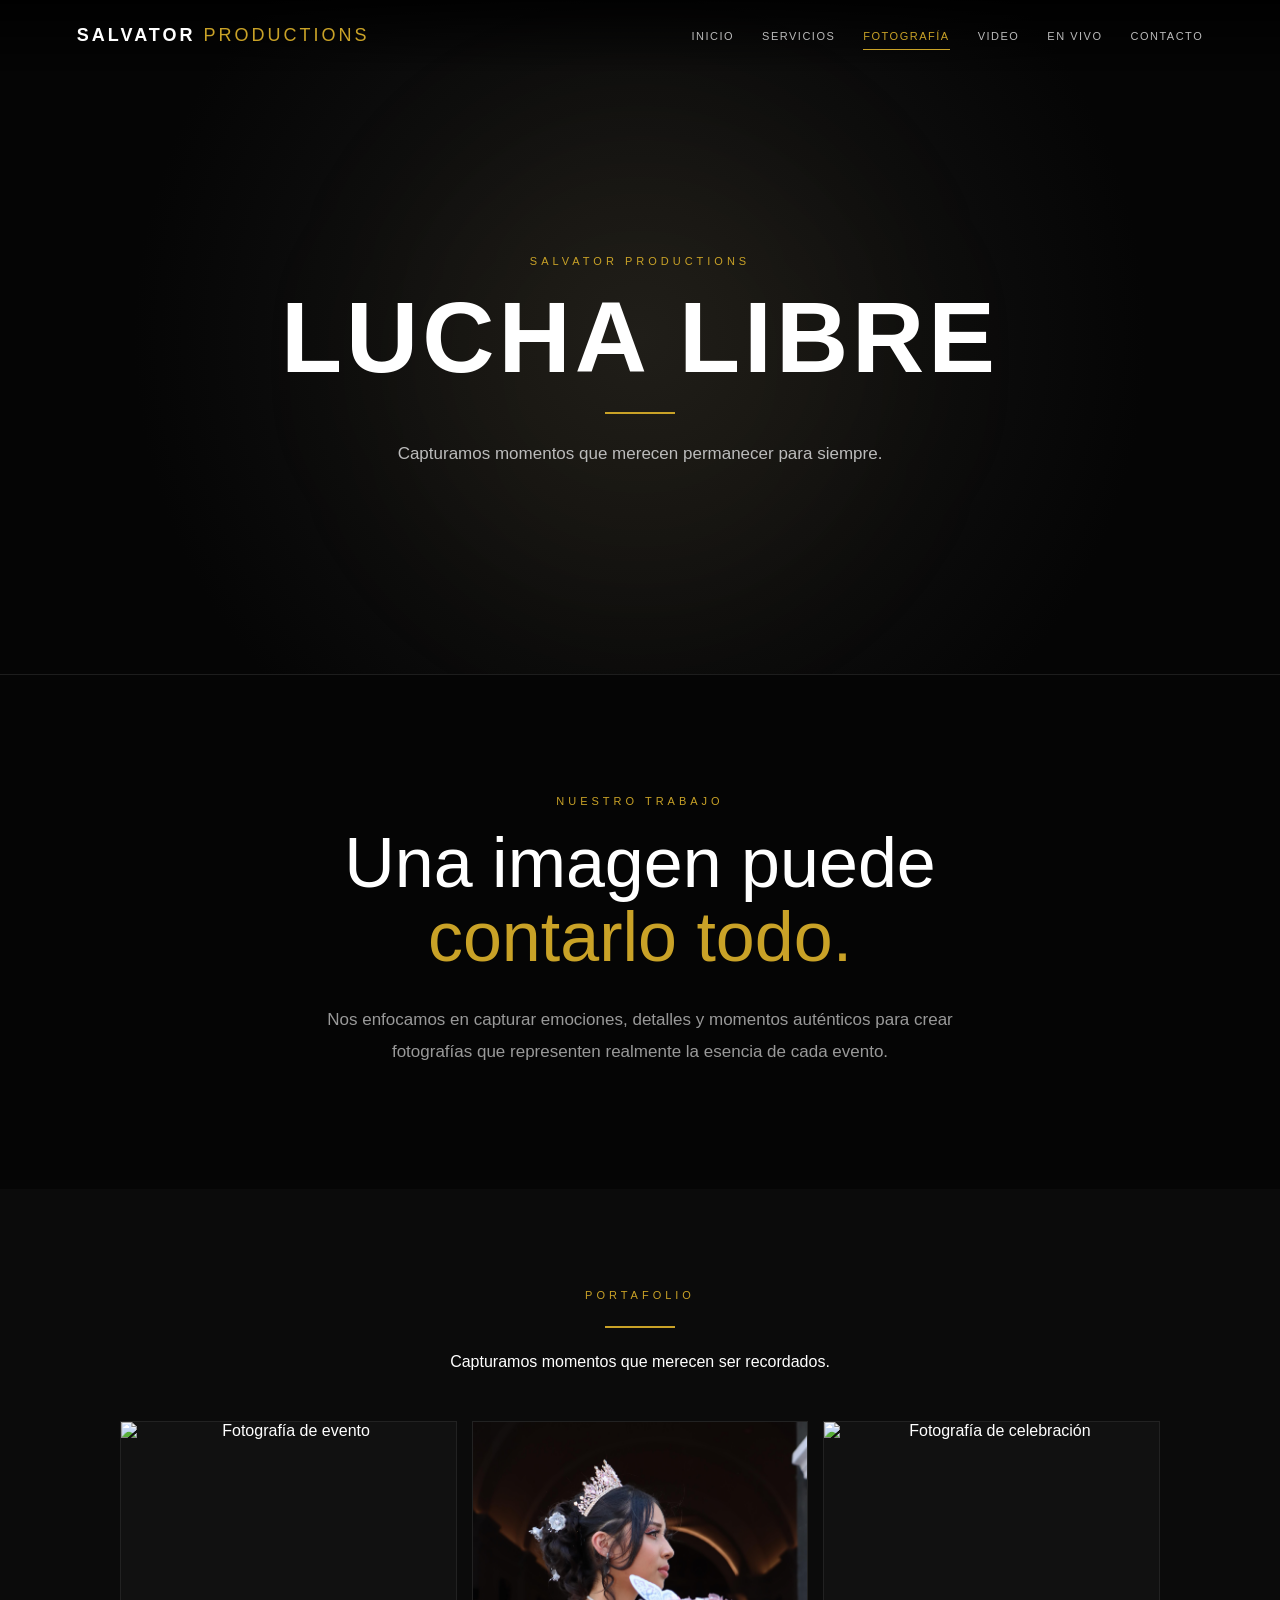
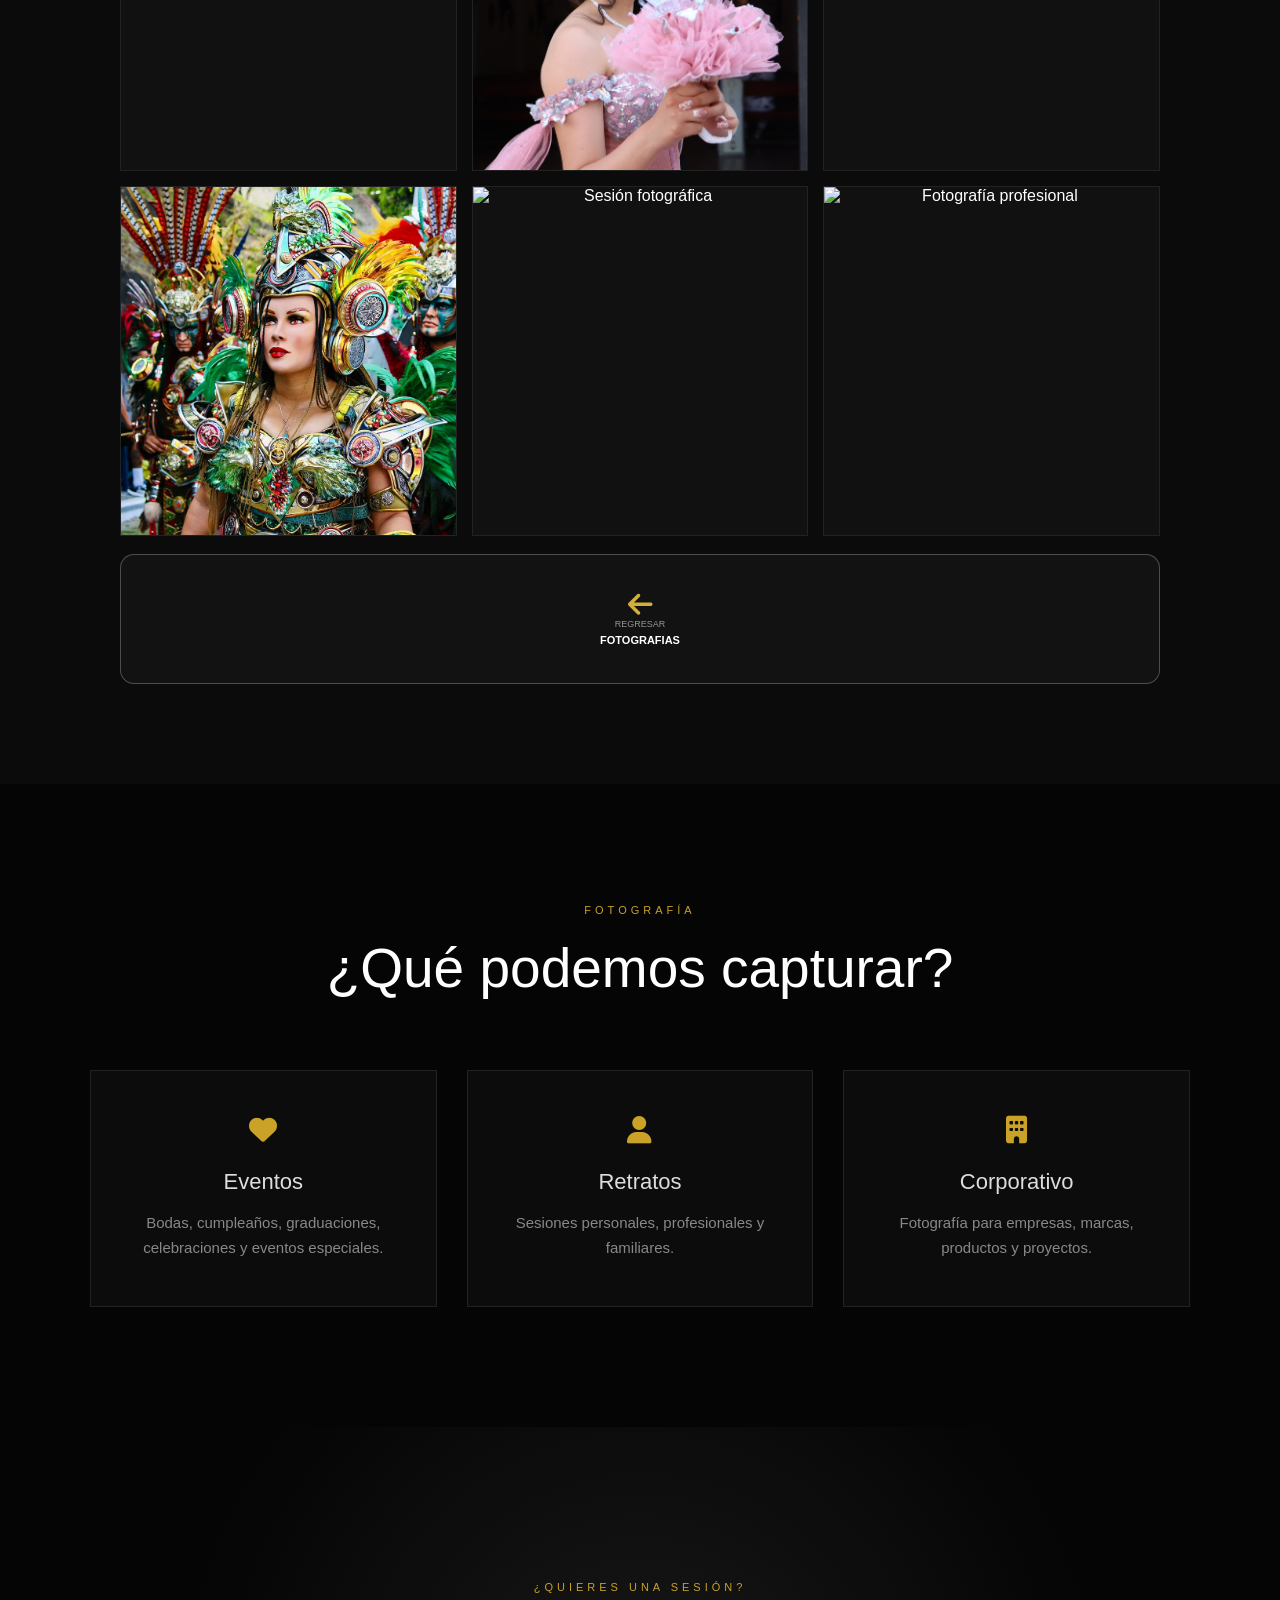
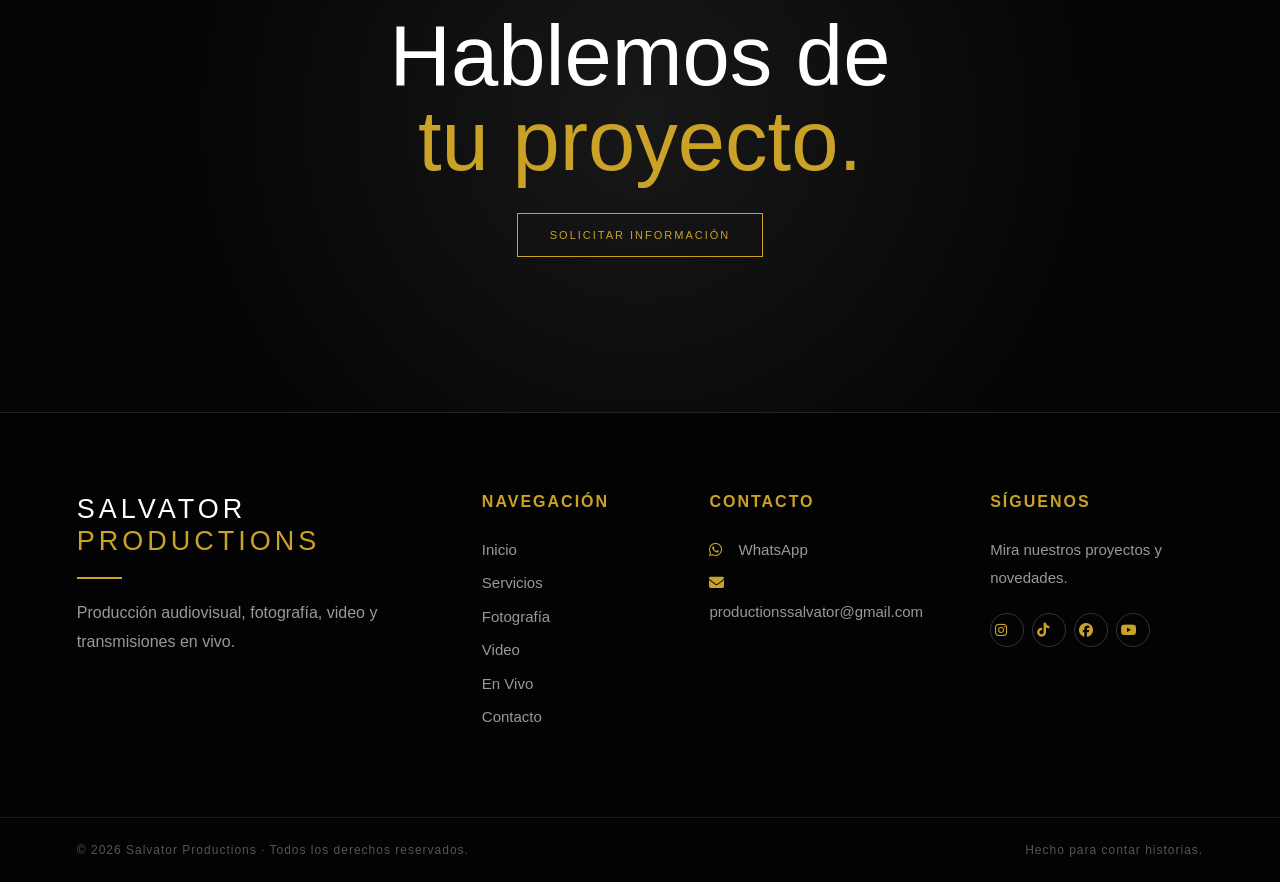
==== lucha.html @ 341eb7ad "Add files via upload" ====
<!DOCTYPE html>
<html lang="es">

<head>
    <meta charset="UTF-8">
    <meta name="viewport" content="width=device-width, initial-scale=1.0">

    <title>Fotografía | Salvator Productions</title>

    <link rel="stylesheet" href="css/Style.css">

    <link rel="stylesheet"
        href="https://cdnjs.cloudflare.com/ajax/libs/font-awesome/6.5.2/css/all.min.css">
</head>

<body>


    <header class="navbar">

        <a href="index.html" class="logo">
            SALVATOR <span>PRODUCTIONS</span>
        </a>

        <nav>
            <a href="index.html">Inicio</a>
            <a href="index.html#servicios">Servicios</a>
            <a href="fotografia.html" class="activo">Fotografía</a>
            <a href="video.html">Video</a>
            <a href="transmisiones.html">En Vivo</a>
            <a href="contacto.html">Contacto</a>
        </nav>

    </header>



 <section class="pagina-hero">

    <div>

        <p class="etiqueta">SALVATOR PRODUCTIONS</p>

        <h1>LUCHA LIBRE</h1>

        <div class="linea"></div>

        <p>
            Capturamos momentos que merecen
            permanecer para siempre.
        </p>

    </div>


</section>


 
    <section class="pagina-intro">

        <p class="etiqueta">NUESTRO TRABAJO</p>

        <h2>
            Una imagen puede<br>
            <span>contarlo todo.</span>
        </h2>

        <p>
            Nos enfocamos en capturar emociones, detalles y
            momentos auténticos para crear fotografías que
            representen realmente la esencia de cada evento.
        </p>

    </section>




    <section class="galeria-seccion" id="fotografia">

        <p class="etiqueta">PORTAFOLIO</p>

    
        <div class="linea"></div>

        <p class="descripcion-galeria">
            Capturamos momentos que merecen ser recordados.
        </p>

      <div class="galeria-contenedor">





<div class="galeria">

    <div class="foto">
        <img src="img/CONV.JPEG" alt="Fotografía de evento">
    </div>

    <div class="foto">
        <img src="img/quince.jpeg" alt="Fotografía profesional">
    </div>

    <div class="foto">
        <img src="img/foto3.jpg" alt="Fotografía de celebración">
    </div>

    <div class="foto">
        <img src="img/CON2.jpeg" alt="Fotografía de evento">
    </div>

    <div class="foto">
        <img src="img/CONV1.JPEG" alt="Sesión fotográfica">
    </div>

    <div class="foto">
        <img src="img/foto6.jpg" alt="Fotografía profesional">
    </div>



</div>
<br>

<a href="fotografia.html" class="navegacion-portafolio anterior" aria-label="Ir a Quince Años">

    <i class="fa-solid fa-arrow-left"></i>

    <span>REGRESAR</span>

    <strong>FOTOGRAFIAS</strong>

</a>

</div>


    </section>



    <div class="visor" id="visor">

        <span class="cerrar">&times;</span>

        <img
            class="imagen-grande"
            id="imagenGrande"
            src=""
            alt="Imagen ampliada">

        <p id="descripcionImagen"></p>

    </div>




    <section class="servicios-detalle">

        <p class="etiqueta">FOTOGRAFÍA</p>

        <h2>¿Qué podemos capturar?</h2>

        <div class="detalle-grid">

            <div>
                <i class="fa-solid fa-heart"></i>

                <h3>Eventos</h3>

                <p>
                    Bodas, cumpleaños, graduaciones,
                    celebraciones y eventos especiales.
                </p>
            </div>

            <div>
                <i class="fa-solid fa-user"></i>

                <h3>Retratos</h3>

                <p>
                    Sesiones personales, profesionales
                    y familiares.
                </p>
            </div>

            <div>
                <i class="fa-solid fa-building"></i>

                <h3>Corporativo</h3>

                <p>
                    Fotografía para empresas, marcas,
                    productos y proyectos.
                </p>
            </div>

        </div>

    </section>


    <!-- ================= CTA ================= -->

    <section class="cta">

        <p class="etiqueta">¿QUIERES UNA SESIÓN?</p>

        <h2>
            Hablemos de<br>
            <span>tu proyecto.</span>
        </h2>

        <a href="contacto.html" class="boton">
            Solicitar información
        </a>

    </section>




    <footer>

        <div class="footer-contenido">

            <div class="footer-marca">

                <h2>
                    SALVATOR<br>
                    <span>PRODUCTIONS</span>
                </h2>

                <div class="footer-linea"></div>

                <p>
                    Producción audiovisual, fotografía,
                    video y transmisiones en vivo.
                </p>

            </div>


            <div class="footer-columna">

                <h3>Navegación</h3>

                <a href="index.html">Inicio</a>
                <a href="index.html#servicios">Servicios</a>
                <a href="fotografia.html">Fotografía</a>
                <a href="video.html">Video</a>
                <a href="transmisiones.html">En Vivo</a>
                <a href="contacto.html">Contacto</a>

            </div>


            <div class="footer-columna">

                <h3>Contacto</h3>

                <a
                    href="https://wa.me/50252506021"
                    target="_blank"
                    rel="noopener noreferrer">

                    <i class="fa-brands fa-whatsapp"></i>
                    WhatsApp

                </a>

                <a href="mailto:productionssalvator@gmail.com">

                    <i class="fa-solid fa-envelope"></i>
                    productionssalvator@gmail.com

                </a>

            </div>


            <div class="footer-columna">

                <h3>Síguenos</h3>

                <p>
                    Mira nuestros proyectos y novedades.
                </p>

                <div class="redes">

                    <a
                        href="https://www.instagram.com/salvatorproductions"
                        target="_blank"
                        rel="noopener noreferrer"
                        aria-label="Instagram">

                        <i class="fa-brands fa-instagram"></i>

                    </a>

                    <a
                        href="https://www.tiktok.com/@salvatorproductions"
                        target="_blank"
                        rel="noopener noreferrer"
                        aria-label="TikTok">

                        <i class="fa-brands fa-tiktok"></i>

                    </a>

                    <a
                        href="https://www.facebook.com/people/Salvator-Productions/61578639746729/"
                        target="_blank"
                        rel="noopener noreferrer"
                        aria-label="Facebook">

                        <i class="fa-brands fa-facebook"></i>

                    </a>

                    <a
                        href="https://www.youtube.com/@salvatorproductions"
                        target="_blank"
                        rel="noopener noreferrer"
                        aria-label="YouTube">

                        <i class="fa-brands fa-youtube"></i>

                    </a>

                </div>

            </div>

        </div>


        <div class="footer-bottom">

            <p>
                © 2026 Salvator Productions ·
                Todos los derechos reservados.
            </p>

            <p>
                Hecho para contar historias.
            </p>

        </div>

    </footer>



    <script src="js/foto.js"></script>

</body>

</html>
---- css/Style.css ----
/* =====================================================
   SALVATOR PRODUCTIONS
   ESTILO GENERAL
===================================================== */

* {
    margin: 0;
    padding: 0;
    box-sizing: border-box;
}

html {
    scroll-behavior: smooth;
}

body {
    background: #050505;
    color: #fff;
    font-family: Arial, Helvetica, sans-serif;
    overflow-x: hidden;
}

a {
    text-decoration: none;
    color: inherit;
}

img,
video {
    max-width: 100%;
}


/* =====================================================
   COLORES
===================================================== */

:root {
    --dorado: #c9a227;
    --dorado-claro: #e0bd45;
    --negro: #050505;
    --negro-2: #0b0b0b;
    --negro-3: #111;
    --gris: #999;
    --gris-claro: #ccc;
}


/* =====================================================
   NAVBAR
===================================================== */

.navbar {
    position: absolute;
    top: 0;
    left: 0;
    width: 100%;
    padding: 25px 6%;
    z-index: 100;

    display: flex;
    justify-content: space-between;
    align-items: center;

    background: linear-gradient(
        to bottom,
        rgba(0,0,0,.85),
        transparent
    );
}

.logo {
    font-size: 18px;
    letter-spacing: 3px;
    font-weight: bold;
}

.logo span {
    color: var(--dorado);
    font-weight: normal;
}

.navbar nav {
    display: flex;
    align-items: center;
    gap: 28px;
}

.navbar nav a {
    position: relative;
    color: #bbb;
    font-size: 11px;
    text-transform: uppercase;
    letter-spacing: 1.5px;
    transition: .3s;
}

.navbar nav a::after {
    content: "";
    position: absolute;
    left: 0;
    bottom: -8px;
    width: 0;
    height: 1px;
    background: var(--dorado);
    transition: .3s;
}

.navbar nav a:hover,
.navbar nav a.activo {
    color: var(--dorado);
}

.navbar nav a:hover::after,
.navbar nav a.activo::after {
    width: 100%;
}


/* =====================================================
   PORTADA PRINCIPAL
===================================================== */

.portada {
    position: relative;
    width: 100%;
    height: 100vh;
    overflow: hidden;

    display: flex;
    justify-content: center;
    align-items: center;
    text-align: center;
}

.video-portada {
    position: absolute;
    inset: 0;

    width: 100%;
    height: 100%;

    object-fit: cover;
    z-index: 0;
}

.portada::after {
    content: "";
    position: absolute;
    inset: 0;

    background: linear-gradient(
        rgba(0,0,0,.25),
        rgba(0,0,0,.75)
    );

    z-index: 1;
}

.portada-contenido {
    position: relative;
    z-index: 2;
    padding: 20px;
}

.mini-titulo {
    color: var(--dorado);
    font-size: 11px;
    letter-spacing: 5px;
    margin-bottom: 20px;
}

.portada h1 {
    font-size: clamp(55px, 9vw, 120px);
    line-height: .9;
    letter-spacing: 5px;
    text-transform: uppercase;
}

.portada h1 span {
    color: var(--dorado);
    font-weight: normal;
}

.portada-contenido > p:last-of-type {
    margin-top: 25px;
    color: #ddd;
    line-height: 1.8;
    font-size: 17px;
}


/* =====================================================
   LÍNEA DORADA
===================================================== */

.linea {
    width: 70px;
    height: 2px;
    background: var(--dorado);
    margin: 25px auto;
}


/* =====================================================
   BOTONES
===================================================== */

.boton {
    display: inline-block;
    padding: 15px 32px;
    margin-top: 30px;

    border: 1px solid var(--dorado);
    color: var(--dorado);

    font-size: 11px;
    text-transform: uppercase;
    letter-spacing: 2px;

    transition: .4s;
}

.boton:hover {
    background: var(--dorado);
    color: #000;
    box-shadow: 0 0 25px rgba(201,162,39,.15);
}


/* =====================================================
   SCROLL INDICATOR
===================================================== */

.scroll-indicator {
    position: absolute;
    bottom: 30px;
    left: 50%;

    transform: translateX(-50%);

    z-index: 5;
    text-align: center;
}

.scroll-indicator span {
    display: block;

    width: 17px;
    height: 17px;

    margin: 0 auto 15px;

    border-right: 2px solid white;
    border-bottom: 2px solid white;

    transform: rotate(45deg);

    animation: flecha 1.5s infinite;
}

.scroll-indicator p {
    color: #aaa;
    font-size: 10px;
    letter-spacing: 3px;
    text-transform: uppercase;
}

@keyframes flecha {
    0% {
        transform: rotate(45deg) translate(-5px,-5px);
        opacity: 0;
    }

    50% {
        opacity: 1;
    }

    100% {
        transform: rotate(45deg) translate(5px,5px);
        opacity: 0;
    }
}


/* =====================================================
   ETIQUETAS
===================================================== */

.etiqueta {
    color: var(--dorado);
    font-size: 11px;
    letter-spacing: 4px;
    text-transform: uppercase;
    margin-bottom: 20px;
}


/* =====================================================
   SECCIÓN NOSOTROS
===================================================== */

.nosotros {
    min-height: 85vh;
    padding: 120px 25px;

    display: flex;
    justify-content: center;
    align-items: center;

    text-align: center;
    background: var(--negro);
}

.nosotros-contenido {
    max-width: 850px;
}

.nosotros h2 {
    font-size: clamp(40px,6vw,72px);
    font-weight: 300;
    line-height: 1.1;
}

.texto {
    max-width: 720px;
    margin: 20px auto;

    color: #aaa;
    font-size: 17px;
    line-height: 1.9;
}


/* =====================================================
   SERVICIOS
===================================================== */

.servicios-seccion {
    min-height: 90vh;
    padding: 110px 7%;

    background: var(--negro-2);
    text-align: center;
}

.servicios-seccion > h2 {
    font-size: clamp(38px,5vw,55px);
    font-weight: 300;
    margin-bottom: 60px;
}

.servicios {
    max-width: 1200px;
    margin: auto;

    display: grid;
    grid-template-columns: repeat(3,1fr);
    gap: 25px;
}

.servicio {
    position: relative;

    min-height: 330px;
    padding: 45px 30px;

    background: var(--negro-3);
    border: 1px solid #222;

    display: flex;
    flex-direction: column;
    justify-content: center;
    align-items: center;

    text-align: center;
    overflow: hidden;

    transition: .4s;
}

.servicio::after {
    content: "";
    position: absolute;

    left: 0;
    bottom: 0;

    width: 0;
    height: 2px;

    background: var(--dorado);
    transition: .4s;
}

.servicio:hover {
    transform: translateY(-10px);
    border-color: var(--dorado);
    background: #141414;
}

.servicio:hover::after {
    width: 100%;
}

.icono-servicio {
    width: 60px;
    height: 60px;

    display: flex;
    justify-content: center;
    align-items: center;

    border: 1px solid #333;
    border-radius: 50%;

    color: var(--dorado);
    font-size: 22px;

    margin-bottom: 25px;
    transition: .4s;
}

.servicio:hover .icono-servicio {
    border-color: var(--dorado);
    transform: scale(1.08);
}

.servicio h3 {
    color: var(--dorado);
    font-size: 23px;
    font-weight: 400;
    margin-bottom: 15px;
}

.servicio p {
    max-width: 290px;
    color: #999;
    font-size: 15px;
    line-height: 1.7;
    margin-bottom: 20px;
}

.servicio > span {
    color: var(--dorado);
    font-size: 11px;
    text-transform: uppercase;
    letter-spacing: 2px;
}

.servicio > span i {
    margin-left: 8px;
    transition: .3s;
}

.servicio:hover > span i {
    transform: translateX(5px);
}


/* =====================================================
   CTA
===================================================== */

.cta {
    min-height: 65vh;
    padding: 100px 25px;

    display: flex;
    flex-direction: column;
    justify-content: center;
    align-items: center;

    text-align: center;

    background:
        radial-gradient(
            circle at center,
            #181818 0%,
            #050505 65%
        );
}

.cta h2 {
    font-size: clamp(45px,7vw,85px);
    line-height: 1;
    font-weight: 300;
}

.cta h2 span {
    color: var(--dorado);
}


/* =====================================================
   HERO DE SUBPÁGINAS
===================================================== */

.pagina-hero {
    position: relative;

    min-height: 75vh;
    padding: 150px 25px 100px;

    display: flex;
    justify-content: center;
    align-items: center;

    text-align: center;

    background:
        radial-gradient(
            circle at center,
            #191919 0%,
            #050505 70%
        );

    border-bottom: 1px solid #1d1d1d;
    overflow: hidden;
}

.pagina-hero::before {
    content: "";
    position: absolute;

    width: 500px;
    height: 500px;

    border-radius: 50%;

    background: rgba(201,162,39,.04);
    filter: blur(80px);
}

.pagina-hero > div {
    position: relative;
    z-index: 2;
}

.pagina-hero h1 {
    font-size: clamp(50px,8vw,100px);
    font-weight: 300;
    line-height: 1;

    text-transform: uppercase;
    letter-spacing: 4px;
}

.pagina-hero h1::first-line {
    font-weight: bold;
}

.pagina-hero > div > p:last-child {
    color: #bbb;
    font-size: 17px;
    line-height: 1.8;
}


/* =====================================================
   HERO ESPECÍFICOS
===================================================== */

.video-hero {
    background:
        linear-gradient(
            rgba(5,5,5,.5),
            rgba(5,5,5,.95)
        ),
        url("../img/video-fondo.jpg") center/cover;
}

.live-hero {
    background:
        linear-gradient(
            rgba(5,5,5,.5),
            rgba(5,5,5,.95)
        ),
        url("../img/live-fondo.jpg") center/cover;
}

.contacto-hero {
    min-height: 65vh;
}


/* =====================================================
   INTRO DE SUBPÁGINAS
===================================================== */

.pagina-intro {
    max-width: 850px;
    margin: auto;
    padding: 120px 25px;
    text-align: center;
}

.pagina-intro h2 {
    font-size: clamp(40px,6vw,70px);
    line-height: 1.05;
    font-weight: 300;
    margin-bottom: 30px;
}

.pagina-intro h2 span {
    color: var(--dorado);
}

.pagina-intro > p:last-child {
    max-width: 700px;
    margin: auto;

    color: #999;
    font-size: 17px;
    line-height: 1.9;
}


/* =====================================================
   GALERÍA DE FOTOGRAFÍA
===================================================== */

.galeria-seccion {
    padding: 100px 7%;
    background: #0b0b0b;
    text-align: center;
}

.galeria-seccion h2 {
    font-size: 45px;
    font-weight: 300;
    margin-bottom: 60px;
}

.galeria {
    max-width: 1200px;
    margin: auto;

    display: grid;
    grid-template-columns: repeat(3,1fr);
    gap: 15px;
}

.foto {
    position: relative;

    height: 350px;

    overflow: hidden;

    background: #111;
    border: 1px solid #222;

    cursor: pointer;

    transition: .4s;
}

.foto::after {
    content: "";
    position: absolute;
    inset: 0;

    background: rgba(0,0,0,0);
    transition: .4s;

    pointer-events: none;
}

.foto img {
    width: 100%;
    height: 100%;

    object-fit: cover;
    display: block;

    transition: .6s;
}

.foto:hover img {
    transform: scale(1.08);
}

.foto:hover::after {
    background: rgba(0,0,0,.2);
}

.foto:hover {
    border-color: var(--dorado);
}


/* =====================================================
   VISOR DE IMÁGENES EN GRANDE
===================================================== */

.visor {
    display: none;

    position: fixed;
    inset: 0;

    z-index: 9999;

    width: 100%;
    height: 100%;

    background: rgba(0,0,0,.96);

    justify-content: center;
    align-items: center;
    flex-direction: column;

    padding: 60px 25px 30px;

    animation: aparecer-visor .3s ease;
}

.imagen-grande {
    display: block;

    max-width: 90%;
    max-height: 78vh;

    width: auto;
    height: auto;

    object-fit: contain;

    border: 1px solid var(--dorado);

    box-shadow: 0 0 35px rgba(201,162,39,.12);

    animation: zoom-imagen .3s ease;
}

.cerrar {
    position: absolute;

    top: 20px;
    right: 35px;

    color: #fff;

    font-size: 45px;
    font-weight: 300;

    line-height: 1;

    cursor: pointer;

    transition: .3s;
}

.cerrar:hover {
    color: var(--dorado);
    transform: scale(1.1);
}

#descripcionImagen {
    color: #aaa;

    font-size: 13px;

    letter-spacing: 1px;

    text-align: center;

    margin-top: 20px;

    max-width: 90%;
}

@keyframes aparecer-visor {
    from {
        opacity: 0;
    }

    to {
        opacity: 1;
    }
}

@keyframes zoom-imagen {
    from {
        transform: scale(.92);
        opacity: 0;
    }

    to {
        transform: scale(1);
        opacity: 1;
    }
}


/* =====================================================
   DETALLE DE SERVICIOS
===================================================== */

.servicios-detalle {
    padding: 120px 7%;
    text-align: center;
    background: #050505;
}

.servicios-detalle > h2 {
    font-size: clamp(38px,5vw,55px);
    font-weight: 300;
    margin-bottom: 70px;
}

.detalle-grid {
    max-width: 1100px;
    margin: auto;

    display: grid;
    grid-template-columns: repeat(3,1fr);
    gap: 30px;
}

.detalle-grid > div {
    padding: 45px 30px;

    border: 1px solid #222;
    background: #0c0c0c;

    transition: .4s;
}

.detalle-grid > div:hover {
    border-color: var(--dorado);
    transform: translateY(-7px);
}

.detalle-grid i {
    color: var(--dorado);
    font-size: 28px;
    margin-bottom: 25px;
}

.detalle-grid h3 {
    color: #ddd;
    font-size: 22px;
    font-weight: 400;
    margin-bottom: 15px;
}

.detalle-grid p {
    color: #888;
    line-height: 1.7;
    font-size: 15px;
}


/* =====================================================
   VIDEOS
===================================================== */

.videos-seccion {
    padding: 100px 7%;
    background: #0b0b0b;
    text-align: center;
}

.videos-seccion h2 {
    font-size: 48px;
    font-weight: 300;
    margin-bottom: 60px;
}

.videos-grid {
    max-width: 1200px;
    margin: auto;

    display: grid;
    grid-template-columns: repeat(3,1fr);
    gap: 25px;
}

.video-card {
    background: #111;
    border: 1px solid #222;

    padding-bottom: 25px;

    text-align: left;

    transition: .4s;
}

.video-card:hover {
    border-color: var(--dorado);
    transform: translateY(-7px);
}

.video-card video {
    width: 100%;
    height: 240px;

    display: block;

    object-fit: cover;
    background: #000;
}

.video-card h3 {
    color: var(--dorado);
    font-size: 21px;
    font-weight: 400;
    margin: 22px 20px 10px;
}

.video-card p {
    color: #888;
    font-size: 14px;
    line-height: 1.6;
    margin: 0 20px;
}


/* =====================================================
   PROCESO DE TRANSMISIONES
===================================================== */

.proceso {
    padding: 120px 7%;
    background: #0b0b0b;
    text-align: center;
}

.proceso > h2 {
    font-size: clamp(40px,5vw,60px);
    font-weight: 300;
    margin-bottom: 70px;
}

.proceso-grid {
    max-width: 1100px;
    margin: auto;

    display: grid;
    grid-template-columns: repeat(4,1fr);
    gap: 20px;
}

.proceso-item {
    position: relative;

    padding: 40px 25px;

    border: 1px solid #222;
    background: #111;

    transition: .4s;
}

.proceso-item:hover {
    border-color: var(--dorado);
    transform: translateY(-7px);
}

.proceso-item > span {
    position: absolute;
    top: 15px;
    right: 18px;

    color: #444;
    font-size: 12px;
    letter-spacing: 2px;
}

.proceso-item i {
    color: var(--dorado);
    font-size: 28px;
    margin: 20px 0;
}

.proceso-item h3 {
    font-size: 20px;
    font-weight: 400;
    margin-bottom: 15px;
}

.proceso-item p {
    color: #888;
    font-size: 14px;
    line-height: 1.7;
}


/* =====================================================
   CONTACTO
===================================================== */

.contacto-seccion {
    min-height: 80vh;
    padding: 120px 7%;

    display: grid;
    grid-template-columns: 1fr 1fr;

    gap: 100px;

    align-items: center;

    background: #050505;
}

.contacto-info h2 {
    font-size: clamp(45px,6vw,75px);
    line-height: 1;
    font-weight: 300;
    margin-bottom: 30px;
}

.contacto-info h2 span {
    color: var(--dorado);
}

.contacto-info > p {
    max-width: 500px;

    color: #999;
    font-size: 16px;
    line-height: 1.8;

    margin-bottom: 40px;
}

.datos-contacto {
    display: flex;
    flex-direction: column;
    gap: 20px;
}

.datos-contacto a {
    display: flex;
    align-items: center;
    gap: 18px;

    color: #aaa;
    transition: .3s;
}

.datos-contacto a:hover {
    color: var(--dorado);
}

.datos-contacto i {
    width: 50px;
    height: 50px;

    display: flex;
    align-items: center;
    justify-content: center;

    border: 1px solid #333;
    border-radius: 50%;

    color: var(--dorado);
    font-size: 20px;
}

.datos-contacto small {
    display: block;

    color: #666;
    font-size: 10px;
    letter-spacing: 2px;

    margin-bottom: 3px;
}

.datos-contacto strong {
    font-size: 15px;
    font-weight: normal;
}


/* =====================================================
   FORMULARIO
===================================================== */

.formulario {
    padding: 45px;

    background: #0d0d0d;
    border: 1px solid #222;
}

.campo {
    margin-bottom: 22px;
}

.campo label {
    display: block;

    color: #aaa;
    font-size: 12px;

    text-transform: uppercase;
    letter-spacing: 1.5px;

    margin-bottom: 9px;
}

.campo input,
.campo textarea,
.campo select {
    width: 100%;

    padding: 15px;

    background: #080808;
    border: 1px solid #292929;

    color: white;
    outline: none;

    font-family: inherit;
    font-size: 14px;

    transition: .3s;
}

.campo textarea {
    resize: vertical;
    min-height: 130px;
}

.campo select {
    cursor: pointer;
}

.campo input:focus,
.campo textarea:focus,
.campo select:focus {
    border-color: var(--dorado);
    box-shadow: 0 0 15px rgba(201,162,39,.08);
}

.campo input::placeholder,
.campo textarea::placeholder {
    color: #555;
}

.boton-formulario {
    width: 100%;
    background: transparent;
    cursor: pointer;
    font-family: inherit;
}


/* =====================================================
   REDES DE CONTACTO
===================================================== */

.contacto-redes {
    padding: 100px 25px;
    text-align: center;
    background: #0b0b0b;
}

.contacto-redes h2 {
    font-size: clamp(40px,5vw,65px);
    font-weight: 300;
    line-height: 1.05;
}

.contacto-redes h2 span {
    color: var(--dorado);
}

.redes-grandes {
    justify-content: center;
    margin-top: 35px;
}

.redes-grandes a {
    width: 50px;
    height: 50px;
    font-size: 18px;
}


/* =====================================================
   FOOTER
===================================================== */

footer {
    background: #030303;
    border-top: 1px solid #222;
}

.footer-contenido {
    max-width: 1300px;
    margin: auto;

    padding: 80px 6%;

    display: grid;
    grid-template-columns: 2fr 1fr 1.3fr 1.2fr;

    gap: 50px;
}

.footer-marca h2 {
    font-size: 27px;
    line-height: 1.2;
    letter-spacing: 4px;
    font-weight: 400;
}

.footer-marca h2 span {
    color: var(--dorado);
}

.footer-linea {
    width: 45px;
    height: 2px;
    background: var(--dorado);
    margin: 20px 0;
}

.footer-marca p {
    max-width: 330px;
    color: #999;
    font-size: 16px;
    line-height: 1.8;
}

.footer-columna h3 {
    color: var(--dorado);
    font-size: 16px;
    text-transform: uppercase;
    letter-spacing: 2px;
    margin-bottom: 25px;
}

.footer-columna a,
.footer-columna p {
    display: block;
    color: #999;
    font-size: 15px;
    line-height: 1.9;
    margin-bottom: 5px;
    transition: .3s;
}

.footer-columna a:hover {
    color: var(--dorado);
}

.footer-columna a i {
    width: 25px;
    color: var(--dorado);
}

.redes {
    display: flex;
    gap: 8px;
    margin-top: 20px;
}

.redes a {
    width: 34px;
    height: 34px;

    margin: 0;
    padding: 0;

    border: 1px solid #333;
    border-radius: 50%;

    display: flex !important;
    justify-content: center;
    align-items: center;

    color: #aaa;
    font-size: 14px;

    transition: .3s;
}

.redes a:hover {
    border-color: var(--dorado);
    color: var(--dorado);
    transform: translateY(-3px);
}

.footer-bottom {
    padding: 25px 6%;
    border-top: 1px solid #1b1b1b;

    display: flex;
    justify-content: space-between;
    gap: 20px;
}

.footer-bottom p {
    color: #555;
    font-size: 12px;
    letter-spacing: 1px;
}


/* =====================================================
   TABLET
===================================================== */

@media (max-width: 1000px) {

    .navbar nav {
        gap: 15px;
    }

    .servicios {
        grid-template-columns: 1fr;
        max-width: 550px;
    }

    .galeria {
        grid-template-columns: repeat(2,1fr);
    }

    .videos-grid {
        grid-template-columns: 1fr;
        max-width: 600px;
    }

    .detalle-grid {
        grid-template-columns: 1fr;
        max-width: 600px;
    }

    .proceso-grid {
        grid-template-columns: repeat(2,1fr);
    }

    .footer-contenido {
        grid-template-columns: 1fr 1fr;
    }

}


/* =====================================================
   MÓVIL
===================================================== */

@media (max-width: 700px) {

    /* NAVBAR */

    .navbar {
        position: absolute;
        padding: 20px;

        flex-direction: column;
        gap: 20px;
    }

    .logo {
        font-size: 15px;
    }

    .navbar nav {
        flex-wrap: wrap;
        justify-content: center;
        gap: 12px 17px;
    }

    .navbar nav a {
        font-size: 9px;
    }


    /* PORTADA */

    .portada h1 {
        font-size: 55px;
        letter-spacing: 2px;
    }

    .mini-titulo {
        font-size: 9px;
        letter-spacing: 3px;
    }


    /* NOSOTROS */

    .nosotros {
        min-height: auto;
        padding: 100px 25px;
    }


    /* SERVICIOS */

    .servicios-seccion {
        padding: 90px 25px;
    }


    /* SUBPÁGINAS */

    .pagina-hero {
        min-height: 65vh;
        padding: 140px 25px 80px;
    }

    .pagina-hero h1 {
        font-size: 50px;
    }

    .pagina-intro {
        padding: 90px 25px;
    }


    /* GALERÍA */

    .galeria {
        grid-template-columns: 1fr;
    }

    .foto {
        height: 400px;
    }


    /* VISOR */

    .visor {
        padding: 60px 15px 25px;
    }

    .imagen-grande {
        max-width: 95%;
        max-height: 75vh;
    }

    .cerrar {
        top: 15px;
        right: 25px;
        font-size: 40px;
    }

    #descripcionImagen {
        font-size: 12px;
        max-width: 95%;
    }


    /* VIDEOS */

    .videos-seccion {
        padding: 80px 25px;
    }

    .video-card video {
        height: 220px;
    }


    /* PROCESO */

    .proceso {
        padding: 90px 25px;
    }

    .proceso-grid {
        grid-template-columns: 1fr;
    }


    /* CONTACTO */

    .contacto-seccion {
        grid-template-columns: 1fr;
        gap: 60px;
        padding: 90px 25px;
    }

    .formulario {
        padding: 30px 20px;
    }


    /* FOOTER */

    .footer-contenido {
        grid-template-columns: 1fr;
        padding: 60px 25px;
        gap: 45px;
    }

    .footer-bottom {
        flex-direction: column;
        text-align: center;
        padding: 25px;
    }

}
/* =====================================================
   ANIMACIÓN GENERAL PARA .PAGINA-HERO
   Funciona en todas las páginas que usen esta clase
===================================================== */

.pagina-hero > div {
    animation: heroEntrada 1.2s ease-out both;
}

.pagina-hero .etiqueta {
    animation: heroEtiqueta 1s ease-out .1s both;
}

.pagina-hero h1 {
    animation: heroTitulo 1.2s cubic-bezier(.2,.8,.2,1) .2s both;
}

.pagina-hero .linea {
    animation: heroLinea 1s ease-out .5s both;
}

.pagina-hero > div > p:last-child {
    animation: heroTexto 1s ease-out .7s both;
}


/* =====================================================
   ANIMACIÓN DEL CONTENIDO
===================================================== */

@keyframes heroEntrada {

    from {
        opacity: 0;
        transform: translateY(35px);
    }

    to {
        opacity: 1;
        transform: translateY(0);
    }

}


/* =====================================================
   ANIMACIÓN ETIQUETA
===================================================== */

@keyframes heroEtiqueta {

    from {
        opacity: 0;
        transform: translateY(15px);
        letter-spacing: 8px;
    }

    to {
        opacity: 1;
        transform: translateY(0);
        letter-spacing: 4px;
    }

}


/* =====================================================
   ANIMACIÓN TÍTULO
===================================================== */

@keyframes heroTitulo {

    from {
        opacity: 0;
        transform: translateY(40px) scale(.95);
    }

    to {
        opacity: 1;
        transform: translateY(0) scale(1);
    }

}


/* =====================================================
   ANIMACIÓN LÍNEA DORADA
===================================================== */

@keyframes heroLinea {

    from {
        opacity: 0;
        width: 0;
    }

    to {
        opacity: 1;
        width: 70px;
    }

}


/* =====================================================
   ANIMACIÓN DESCRIPCIÓN
===================================================== */

@keyframes heroTexto {

    from {
        opacity: 0;
        transform: translateY(20px);
    }

    to {
        opacity: 1;
        transform: translateY(0);
    }

}


/* =====================================================
   EFECTO DE LUZ DORADA
===================================================== */

.pagina-hero::before {
    animation: luzHero 5s ease-in-out infinite alternate;
}

@keyframes luzHero {

    from {
        transform: scale(.85);
        opacity: .5;
    }

    to {
        transform: scale(1.15);
        opacity: 1;
    }

}


/* =====================================================
   RESPETAR REDUCCIÓN DE MOVIMIENTO
===================================================== */

@media (prefers-reduced-motion: reduce) {

    .pagina-hero > div,
    .pagina-hero .etiqueta,
    .pagina-hero h1,
    .pagina-hero .linea,
    .pagina-hero > div > p:last-child,
    .pagina-hero::before {
        animation: none;
    }

}
/* =========================================
NAVEGACIÓN ENTRE PORTAFOLIOS
========================================= */

.galeria-contenedor {
width: 100%;
max-width: 1250px;
margin: 50px auto 0;
padding: 0 30px;

```
display: flex;
align-items: center;
justify-content: center;
gap: 35px;
```

}

/* GALERÍA */

.galeria-contenedor .galeria {
flex: 1;
width: 100%;
}

/* BOTÓN DE NAVEGACIÓN */

.navegacion-portafolio {
flex-shrink: 0;

```
width: 120px;
min-height: 130px;

display: flex;
flex-direction: column;
align-items: center;
justify-content: center;

text-decoration: none;

color: #fff;

border: 1px solid rgba(255, 255, 255, 0.25);
border-radius: 14px;

background: rgba(255, 255, 255, 0.03);

transition:
    transform 0.3s ease,
    border-color 0.3s ease,
    background 0.3s ease;
```

}

/* FLECHA */

.navegacion-portafolio i {
font-size: 28px;

```
margin-bottom: 12px;

color: #d4af37;

transition: transform 0.3s ease;
```

}

/* TEXTO PEQUEÑO */

.navegacion-portafolio span {
font-size: 9px;

```
letter-spacing: 2px;

color: rgba(255, 255, 255, 0.55);

margin-bottom: 5px;
```

}

/* NOMBRE DEL SIGUIENTE */

.navegacion-portafolio strong {
font-size: 11px;

```
letter-spacing: 1px;

text-align: center;

color: #fff;
```

}

/* HOVER */

.navegacion-portafolio:hover {
transform: translateX(6px);

```
border-color: #d4af37;

background: rgba(212, 175, 55, 0.08);
```

}

.navegacion-portafolio:hover i {
transform: translateX(7px);
}

/* BOTÓN ANTERIOR */

.navegacion-portafolio.anterior:hover {
transform: translateX(-6px);
}

.navegacion-portafolio.anterior:hover i {
transform: translateX(-7px);
}

/* =========================================
RESPONSIVE
========================================= */

@media (max-width: 900px) {

```
.galeria-contenedor {
    padding: 0 15px;
    gap: 15px;
}

.navegacion-portafolio {
    width: 90px;
    min-height: 110px;
}

.navegacion-portafolio i {
    font-size: 22px;
}

.navegacion-portafolio strong {
    font-size: 9px;
}
```

}

@media (max-width: 600px) {

```
.galeria-contenedor {
    position: relative;

    display: block;

    padding: 0 15px;
}

.galeria-contenedor .galeria {
    width: 100%;
}

.navegacion-portafolio {
    position: absolute;

    right: 0;
    top: 50%;

    transform: translateY(-50%);

    width: 55px;
    min-height: 70px;

    border-radius: 50%;
}

.navegacion-portafolio span,
.navegacion-portafolio strong {
    display: none;
}

.navegacion-portafolio i {
    margin: 0;
    font-size: 22px;
}

.navegacion-portafolio:hover {
    transform: translateY(-50%) translateX(4px);
}

.navegacion-portafolio.anterior {
    left: 0;
    right: auto;
}

.navegacion-portafolio.anterior:hover {
    transform: translateY(-50%) translateX(-4px);
}


}

/* =========================================
FLECHA DE SCROLL
========================================= */

html {
scroll-behavior: smooth;
}

.scroll-indicator {
position: absolute;

```
bottom: 30px;
left: 50%;

transform: translateX(-50%);

display: flex;
flex-direction: column;
align-items: center;

text-decoration: none;

color: #fff;

cursor: pointer;

z-index: 20;
```

}

/* FLECHA */

.scroll-indicator > i {
font-size: 22px;

```
color: #fff;

margin-bottom: 10px;

animation: flechaBajar 1.6s ease-in-out infinite;

transition:
    color 0.3s ease,
    transform 0.3s ease;
```

}

/* TEXTO */

.scroll-indicator p {
margin: 0;

```
font-size: 9px;

letter-spacing: 3px;

text-transform: uppercase;

color: rgba(255, 255, 255, 0.7);

transition: color 0.3s ease;
```

}

/* ANIMACIÓN HACIA ABAJO */

@keyframes flechaBajar {

```
0%,
100% {
    transform: translateY(0);
}

50% {
    transform: translateY(9px);
}
```

}

/* HOVER */

.scroll-indicator:hover > i {
color: #d4af37;

```
transform: translateY(4px);
```

}

.scroll-indicator:hover p {
color: #fff;
}

/* =========================================
MÓVIL
========================================= */

@media (max-width: 600px) {

```
.scroll-indicator {
    bottom: 22px;
}

.scroll-indicator > i {
    font-size: 19px;
}

.scroll-indicator p {
    font-size: 8px;
    letter-spacing: 2px;
}
```

}
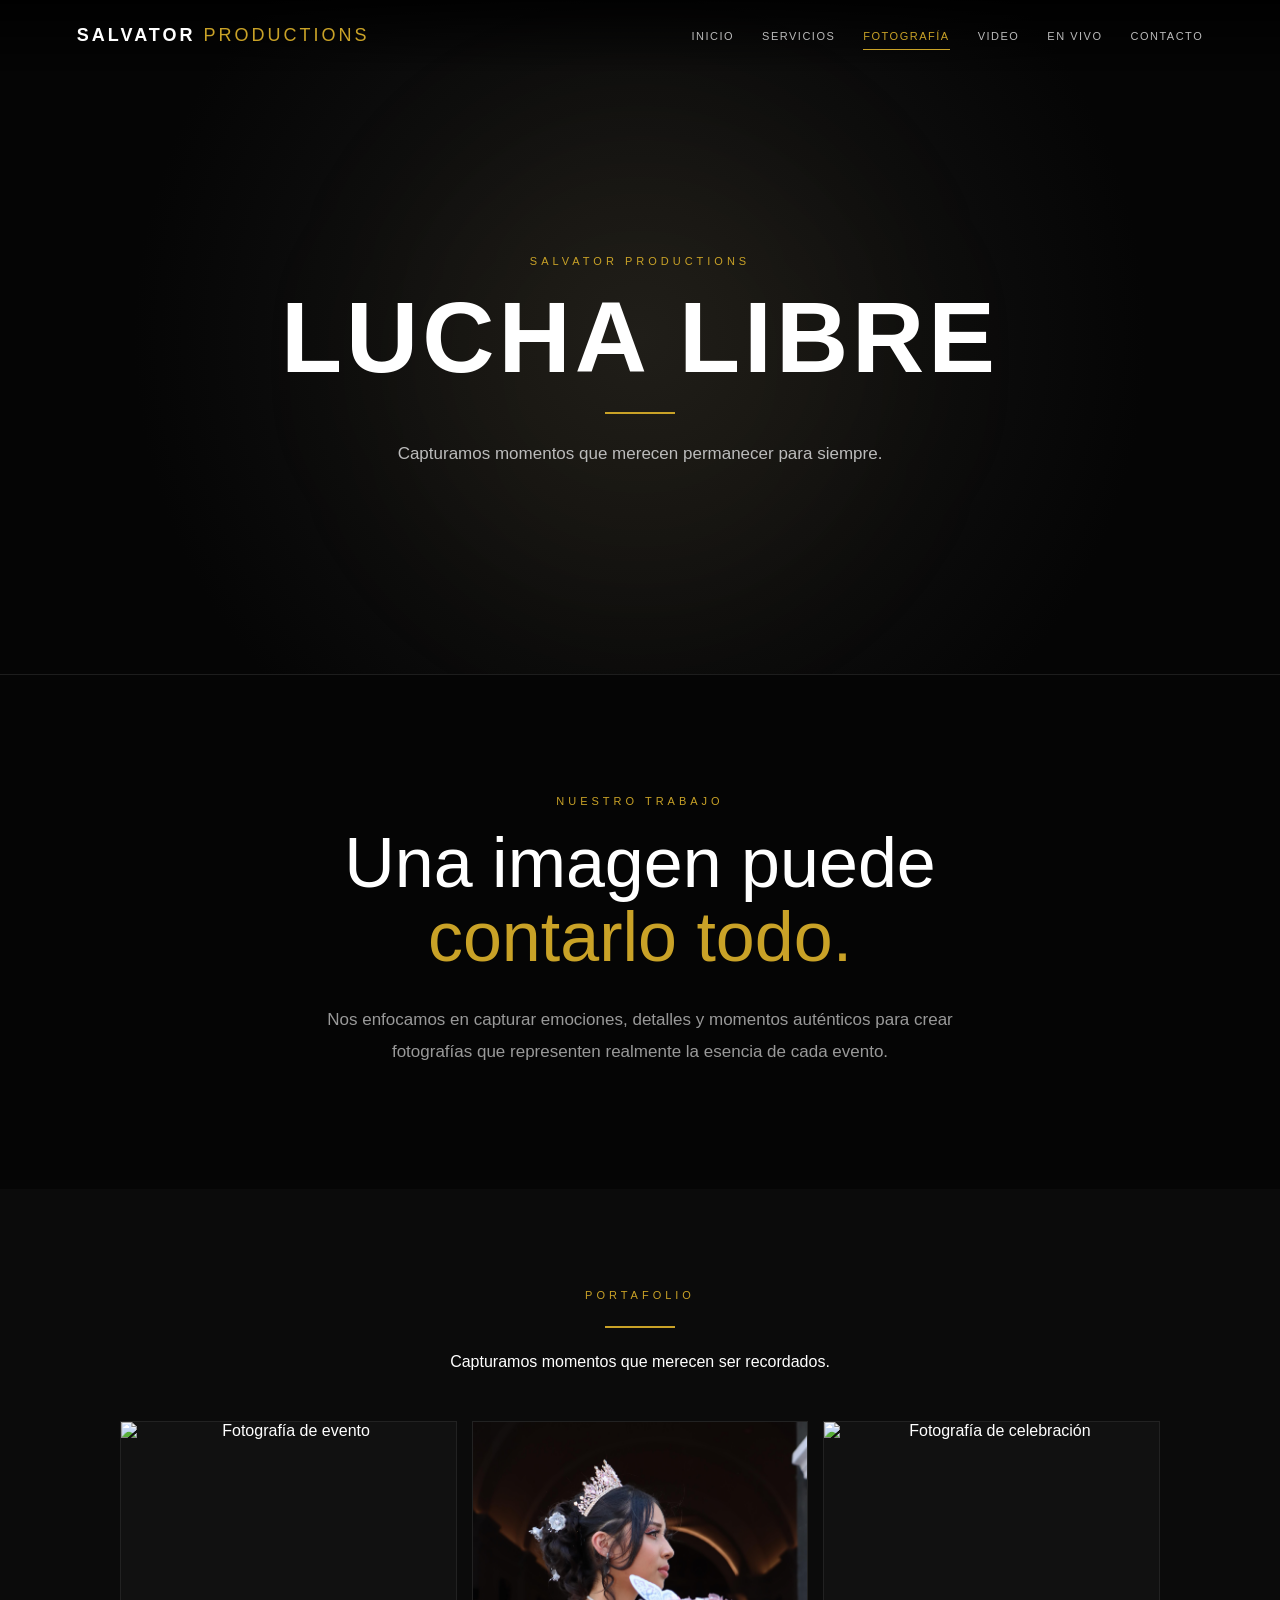
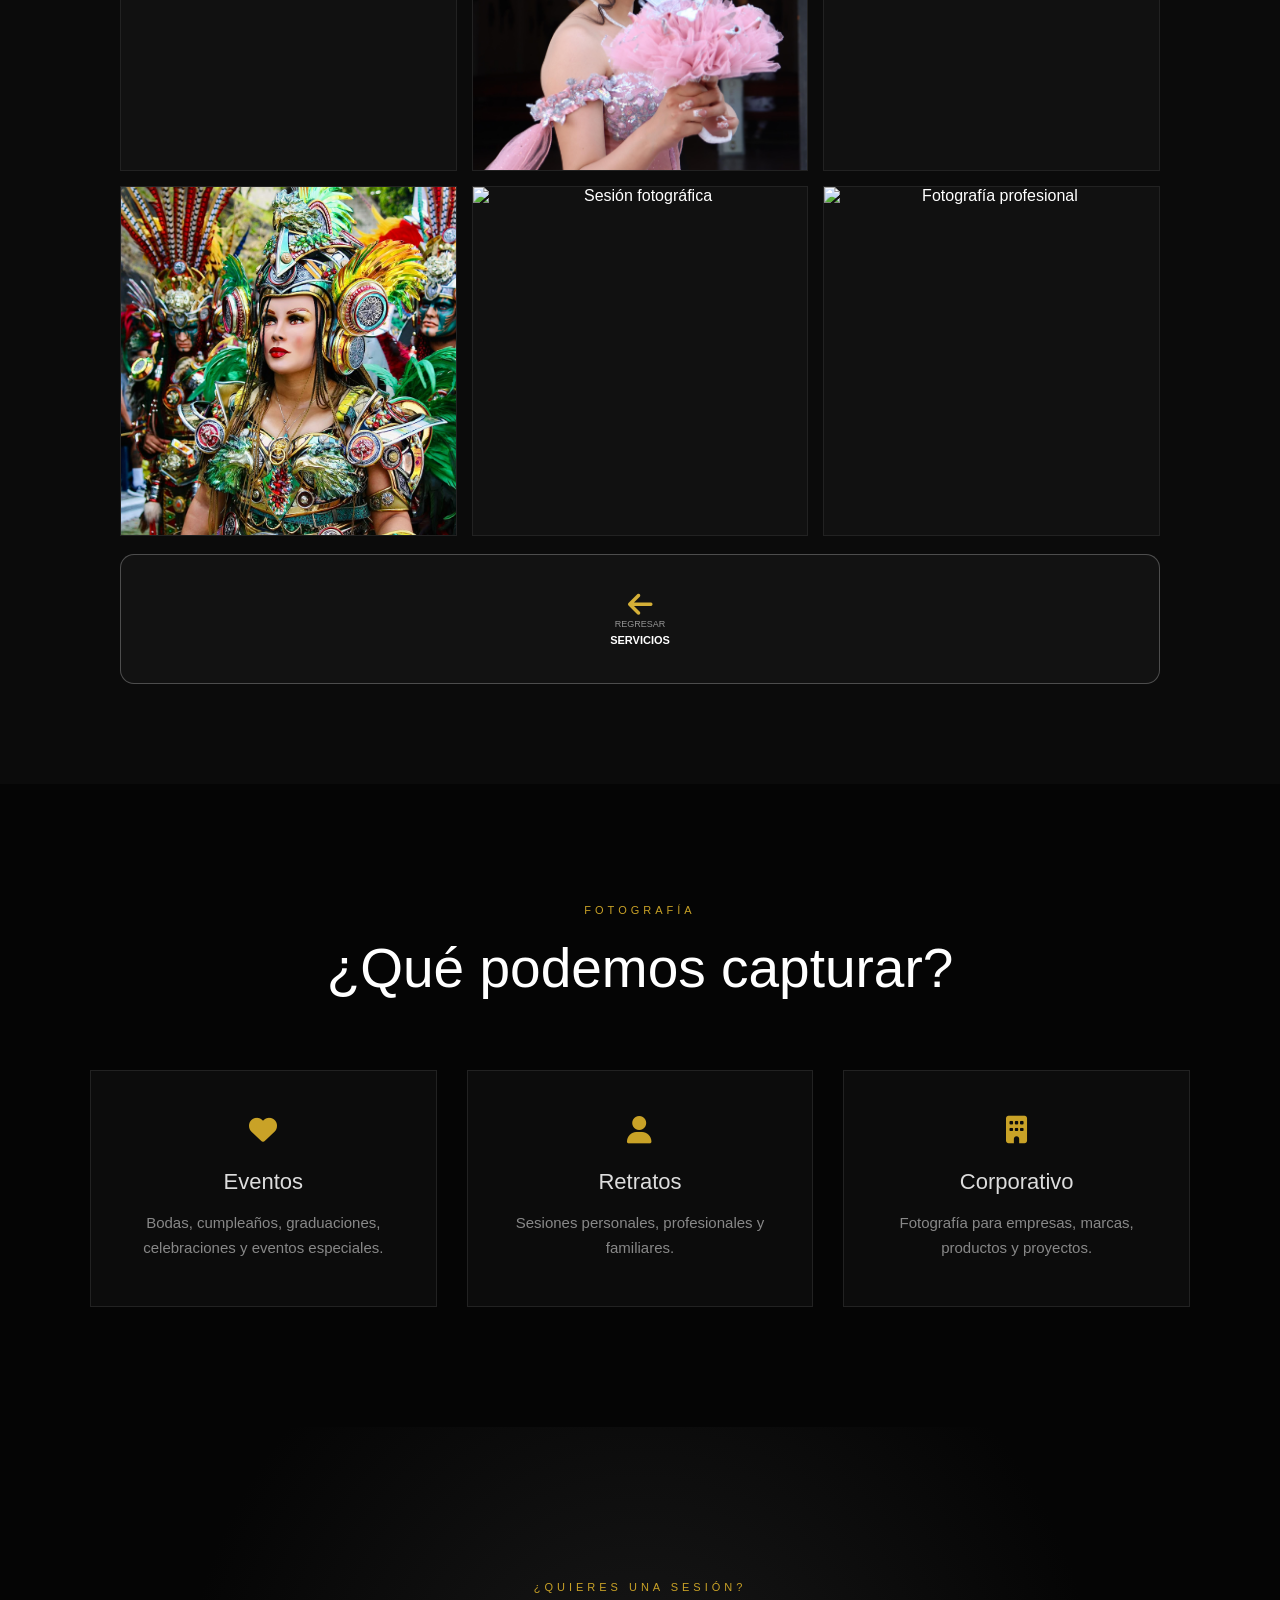
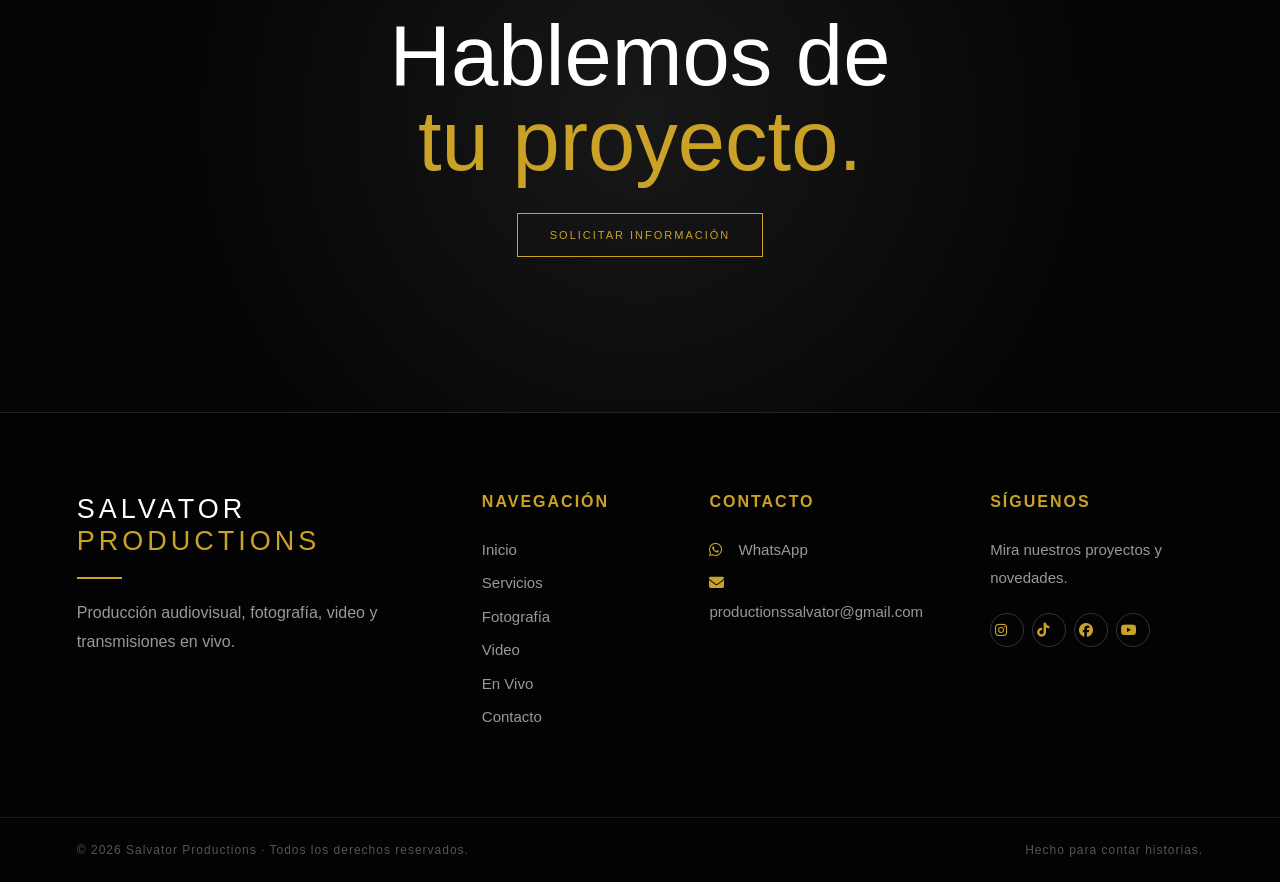
==== commit c782728a: "lucha.html" ====
--- a/lucha.html
+++ b/lucha.html
@@ -125,13 +125,13 @@
 </div>
 <br>
 
-<a href="fotografia.html" class="navegacion-portafolio anterior" aria-label="Ir a Quince Años">
+<a href="index.html#servicios" class="navegacion-portafolio anterior" aria-label="Ir a Quince Años">
 
     <i class="fa-solid fa-arrow-left"></i>
 
     <span>REGRESAR</span>
 
-    <strong>FOTOGRAFIAS</strong>
+    <strong>SERVICIOS</strong>
 
 </a>
 
@@ -362,4 +362,4 @@
 
 </body>
 
-</html>+</html>
